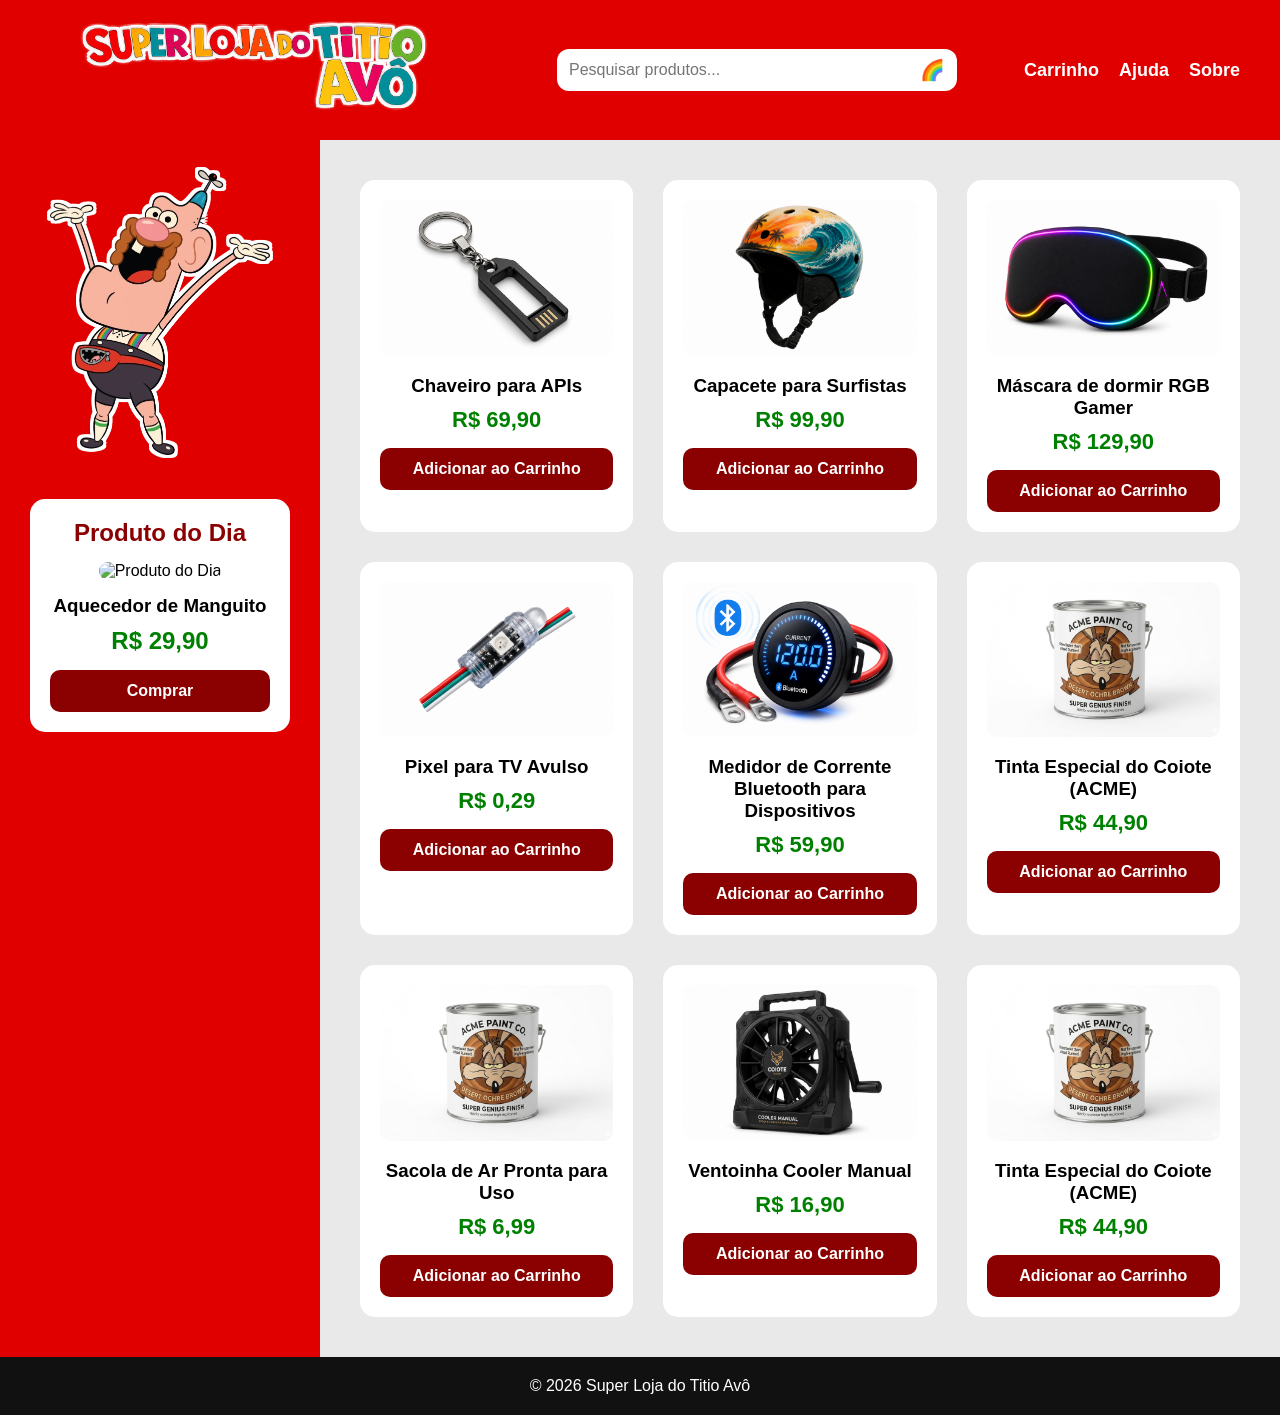
==== Principal/index.html @ 8fb3b6b3 "texte" ====
<!DOCTYPE html>
<html lang="pt-BR">

<head>
    <meta charset="UTF-8">
    <meta name="viewport" content="width=device-width, initial-scale=1.0">

    <title>Super Loja do Titio Avô</title>

    <link rel="stylesheet" href="/Principal/style.css">
</head>

<body>

    <!-- HEADER -->
    <header>

        <!-- NOME DA LOJA -->
        <div class="logo">
            
            <img src="/imgs/logo.png" alt="Logo">

        </div>

        <!-- BARRA DE PESQUISA -->
        <div class="pesquisa">
            <span class="icone-pesquisa">🌈</span>
            <input type="text" placeholder="Pesquisar produtos...">

        </div>

        <!-- MENU -->
        <nav>
            <a href="#">Carrinho</a>
            <a href="#">Ajuda</a>
            <a href="#">Sobre</a>
        </nav>

    </header>

    <!-- CONTEÚDO PRINCIPAL -->
    <main>

        <!-- LADO ESQUERDO -->
        <aside class="sidebar">

            <!-- IMAGEM DO TITIO AVÔ -->
            <div class="titio-avo">

                <img src="/imgs/titio.png" alt="Titio Avô">

            </div>

            <!-- PRODUTO DO DIA -->
            <div class="produto-dia">

                <h2>Produto do Dia</h2>

                <img src="/imgs/manguito.png" alt="Produto do Dia">

                <h3>Aquecedor de Manguito</h3>

                <p class="preco">
                    R$ 29,90
                </p>

                <button>Comprar</button>

            </div>

        </aside>

        <!-- CATÁLOGO -->
        <section class="catalogo">

            <!-- PRODUTO -->
            <div class="produto">

                <img src="/imgs/chaveiro.png" alt="Produto">

                <h3>Chaveiro para APIs</h3>

                <p class="preco">
                    R$ 69,90
                </p>

                <button>Adicionar ao Carrinho</button>

            </div>

            <!-- PRODUTO -->
            <div class="produto">

                <img src="/imgs/capacete.png" alt="Produto">

                <h3>Capacete para Surfistas</h3>

                <p class="preco">
                    R$ 99,90
                </p>

                <button>Adicionar ao Carrinho</button>

            </div>

            <!-- PRODUTO -->
            <div class="produto">

                <img src="/imgs/mascara.png" alt="Produto">

                <h3>Máscara de dormir RGB Gamer</h3>

                <p class="preco">
                    R$ 129,90
                </p>

                <button>Adicionar ao Carrinho</button>

            </div>

            <!-- PRODUTO -->
            <div class="produto">

                <img src="/imgs/pixel.png" alt="Produto">

                <h3>Pixel para TV Avulso</h3>

                <p class="preco">
                    R$ 0,29
                </p>

                <button>Adicionar ao Carrinho</button>

            </div>

            <!-- PRODUTO -->
            <div class="produto">

                <img src="/imgs/bluetooth.png" alt="Produto">

                <h3>Medidor de Corrente Bluetooth para Dispositivos</h3>

                <p class="preco">
                    R$ 59,90
                </p>

                <button>Adicionar ao Carrinho</button>

            </div>

            <!-- PRODUTO -->
            <div class="produto">

                <img src="/imgs/coyote.jpg" alt="Produto">

                <h3>Tinta Especial do Coiote (ACME)</h3>

                <p class="preco">
                    R$ 44,90
                </p>

                <button>Adicionar ao Carrinho</button>

            </div>

            <div class="produto">

                <img src="/imgs/coyote.jpg" alt="Produto">

                <h3>Sacola de Ar Pronta para Uso</h3>

                <p class="preco">
                    R$ 6,99
                </p>

                <button>Adicionar ao Carrinho</button>

            </div>

            <div class="produto">

                <img src="/imgs/ventoinha.png" alt="Produto">

                <h3>Ventoinha Cooler Manual</h3>

                <p class="preco">
                    R$ 16,90
                </p>

                <button>Adicionar ao Carrinho</button>

            </div>

            <div class="produto">

                <img src="/imgs/coyote.jpg" alt="Produto">

                <h3>Tinta Especial do Coiote (ACME)</h3>

                <p class="preco">
                    R$ 44,90
                </p>

                <button>Adicionar ao Carrinho</button>

            </div>

        </section>

    </main>

    <!-- RODAPÉ -->
    <footer>

        <p>
            © 2026 Super Loja do Titio Avô
        </p>

    </footer>

</body>

</html>
---- Principal/style.css ----
*{
    margin: 0;
    padding: 0;
    box-sizing: border-box;
}


/* BODY */

body{
    font-family: Arial, Helvetica, sans-serif;
    background-color: #e9e9e9;
}


/* ========================= */
/* HEADER */
/* ========================= */

header{
    width: 100%;
    height: 140px;
    background-color: #e10000;

    display: flex;
    align-items: center;
    justify-content: space-between;

    padding: 0 40px;
}


/* LOGO */

.logo{
    display: flex;
    align-items: center;
}

.logo img{
    width: 450px;
    filter:
    drop-shadow(3px 0 white)
    drop-shadow(-3px 0 white)
    drop-shadow(0 3px white)
    drop-shadow(0 -3px white);
}


/* PESQUISA */

.pesquisa {
    position: relative;
    display: flex;
    align-items: center;
}

.icone-pesquisa {
    position: absolute;
    right: 12px;
    font-size: 20px;
    transition: 0.3s;
    cursor: pointer;
}

.icone-pesquisa:hover {
    transform: scale(1.3) rotate(15deg);
    filter: drop-shadow(0, 0, 8px, cyan);
    animation: arcoiris 0.6s infinite alternate;
}

@keyframes arcoiris{

    0%{
        transform: scale(1);
    }

    100%{
        transform: scale(1.4) rotate(20deg);
    }

}
.pesquisa input {
    width: 400px;
    padding: 12px 45px 12px 12px;
    border: none;
    border-radius: 12px;
    font-size: 16px;
}

/* MENU */

nav{
    display: flex;
    gap: 20px;
}

nav a{
    text-decoration: none;
    color: white;

    font-size: 18px;
    font-weight: bold;

    transition: 0.3s;
}

nav a:hover{
    color: #ffd700;
}


/* ========================= */
/* MAIN */
/* ========================= */

main{
    display: flex;

    min-height: 100vh;
}


/* ========================= */
/* SIDEBAR */
/* ========================= */

.sidebar{
    width: 320px;

    background-color: #e10000;

    padding: 30px;

    display: flex;
    flex-direction: column;
    align-items: center;
}


/* TITIO AVÔ */

.titio-avo img{
    width: 220px;
    margin-bottom: 40px;
    filter:
    drop-shadow(3px 0 white)
    drop-shadow(-3px 0 white)
    drop-shadow(0 3px white)
    drop-shadow(0 -3px white);
}


/* PRODUTO DO DIA */

.produto-dia{
    width: 100%;

    background-color: white;

    border-radius: 15px;

    padding: 20px;

    text-align: center;
}


.produto-dia h2{
    margin-bottom: 15px;

    color: #8b0000;
}


.produto-dia img{
    width: 100%;

    border-radius: 10px;

    margin-bottom: 15px;
}


.produto-dia h3{
    margin-bottom: 10px;
}


.produto-dia .preco{
    font-size: 24px;
    font-weight: bold;

    color: green;

    margin-bottom: 15px;
}


.produto-dia button{
    width: 100%;

    padding: 12px;

    border: none;
    border-radius: 10px;

    background-color: #8b0000;

    color: white;

    font-size: 16px;
    font-weight: bold;

    cursor: pointer;

    transition: 0.3s;
}

.produto-dia button:hover{
    background-color: #690000;
}


/* ========================= */
/* CATÁLOGO */
/* ========================= */

.catalogo{
    flex: 1;

    padding: 40px;

    display: grid;

    grid-template-columns: repeat(3, 1fr);

    gap: 30px;
}


/* PRODUTO */

.produto{
    background-color: white;

    border-radius: 15px;

    padding: 20px;

    text-align: center;

    transition: 0.3s;
}


.produto:hover{
    transform: scale(1.03);
}


.produto img{
    width: 100%;

    border-radius: 10px;

    margin-bottom: 15px;
}


.produto h3{
    margin-bottom: 10px;
}


.produto .preco{
    color: green;

    font-size: 22px;
    font-weight: bold;

    margin-bottom: 15px;
}


.produto button{
    width: 100%;

    padding: 12px;

    border: none;
    border-radius: 10px;

    background-color: #8b0000;

    color: white;

    font-size: 16px;
    font-weight: bold;

    cursor: pointer;

    transition: 0.3s;
}


.produto button:hover{
    background-color: #690000;
}


/* ========================= */
/* FOOTER */
/* ========================= */

footer{
    background-color: #111;

    color: white;

    text-align: center;

    padding: 20px;
}
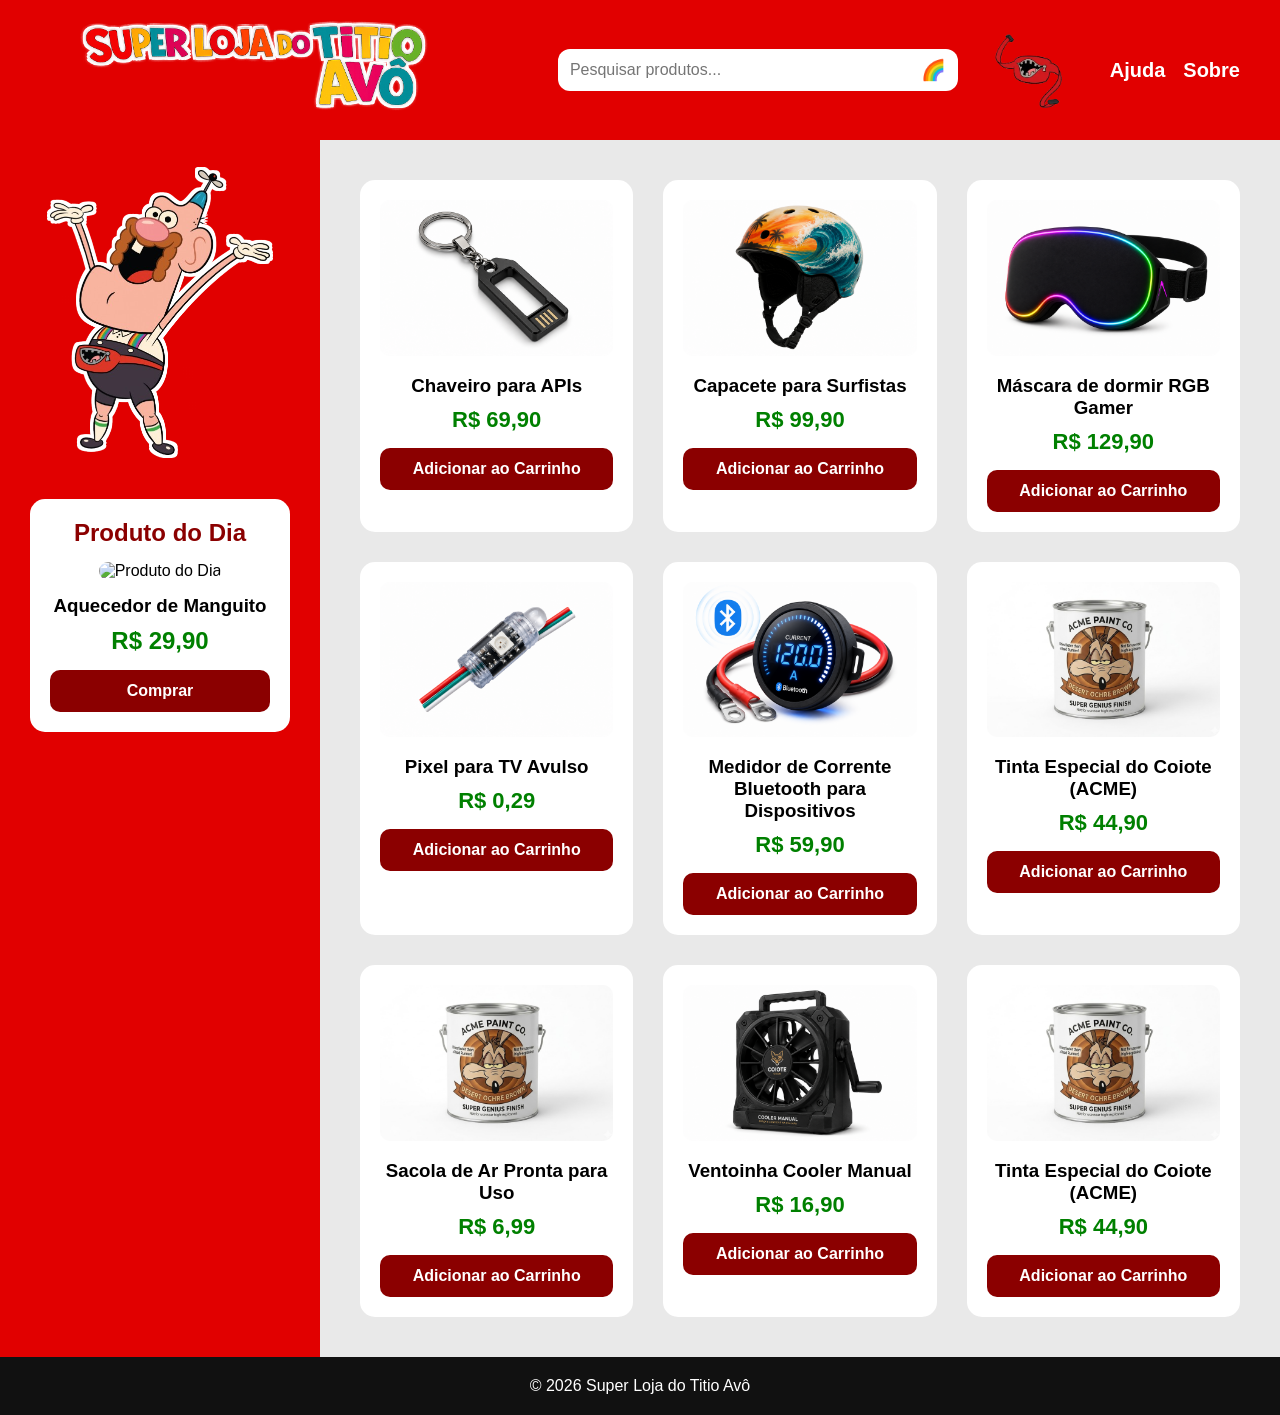
==== commit 1e9d7b76: "Alguma coisa" ====
--- a/Principal/index.html
+++ b/Principal/index.html
@@ -31,7 +31,9 @@
 
         <!-- MENU -->
         <nav>
-            <a href="#">Carrinho</a>
+            <a href="/carrinho/carrinho.html" class="carrinho">
+             <img src="/imgs/pochete.webp" alt="Carrinho">
+            </a>
             <a href="#">Ajuda</a>
             <a href="#">Sobre</a>
         </nav>
--- a/Principal/style.css
+++ b/Principal/style.css
@@ -55,6 +55,36 @@
     display: flex;
     align-items: center;
 }
+.carrinho {
+   background-color: white;
+
+    width: 6px;
+    height: 6px;
+
+    border-radius: 50%;
+
+    display: flex;
+    align-items: center;
+    justify-content: center;
+    margin-right: 60px;
+    transition: 0.3s;
+}
+
+.carrinho img{
+    width: 70px;
+    transition: 0.3s;
+}
+
+.carrinho:hover{
+
+    transform: scale(1.08);
+
+}
+
+.carrinho:hover img{
+    transform: rotate(12deg);
+    transform: scale(1.08);
+}
 
 .icone-pesquisa {
     position: absolute;
@@ -93,14 +123,15 @@
 
 nav{
     display: flex;
-    gap: 20px;
+    gap: 18px;
+    align-items: center;
 }
 
 nav a{
     text-decoration: none;
     color: white;
 
-    font-size: 18px;
+    font-size: 20px;
     font-weight: bold;
 
     transition: 0.3s;
